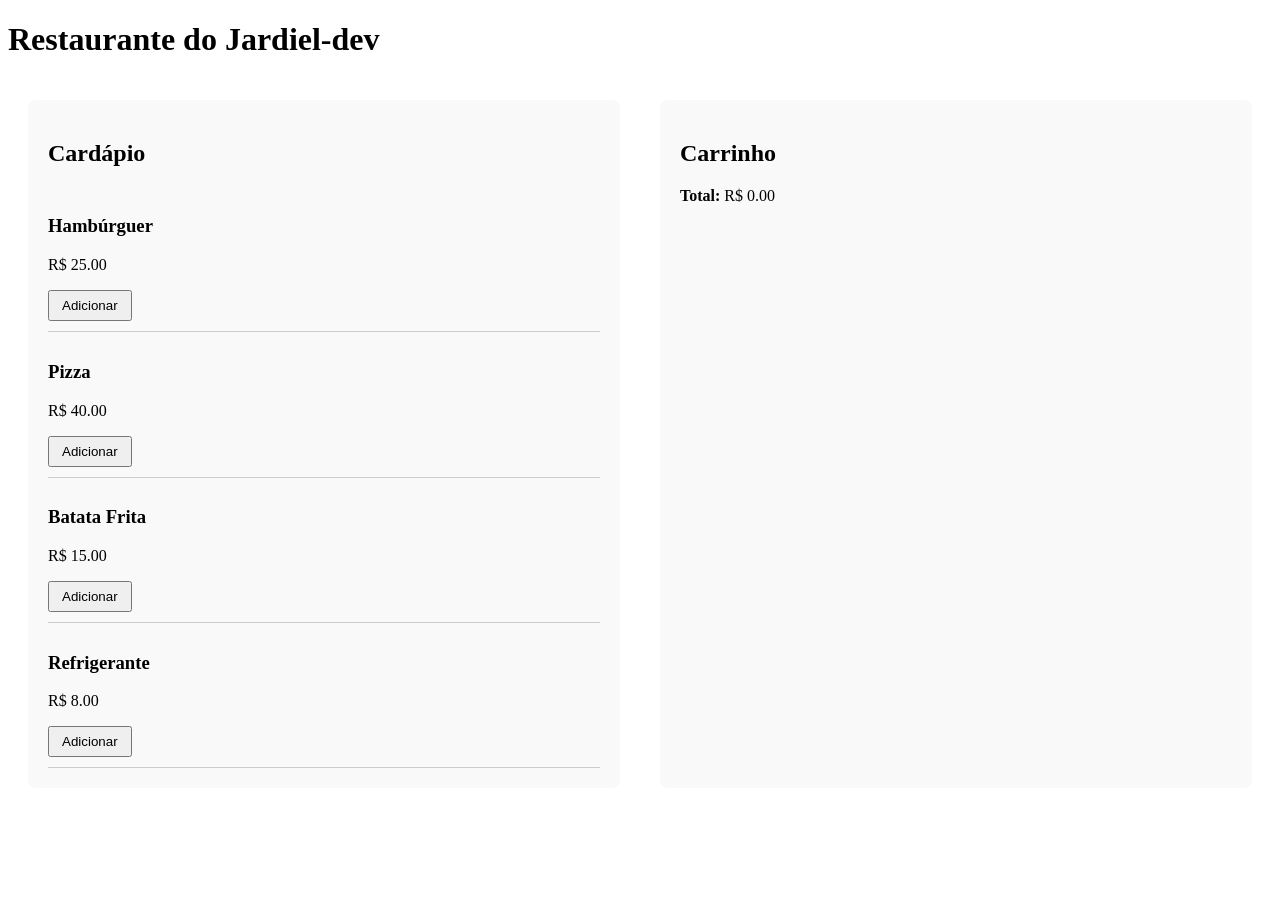
==== index.html @ 6250edc1 "Projeto sistema de restaurante" ====
<!DOCTYPE html>
<html lang="pt-br">
<head>
    <meta charset="UTF-8">
    <meta name="viewport" content="width=device-width, initial-scale=1.0">
    <title>Restaurante do Jardiel</title>
    <link rel="stylesheet" href="style.css">
</head>
<body>
    <h1>Restaurante do Jardiel-dev</h1>

    <main class="container">
        <section class="cardapio">
            <h2>Cardápio</h2>
            
            <div id="lista-pratos">

            </div>

        </section>

        <section class="carrinho">
            <h2>Carrinho</h2>

            <ul id="lista-carrinho">

            </ul>

            <p><strong>Total:</strong> R$ <span id="total">0.00</span></p>
        </section>
    </main>
    <script src="script.js"></script>
</body>
</html>
---- style.css ----
.container {
  display: flex;
  gap: 40px;
  padding: 20px;
}

.cardapio, .carrinho {
  background-color: #f9f9f9;
  padding: 20px;
  border-radius: 8px;
  width: 50%;
}

.prato {
  border-bottom: 1px solid #ccc;
  padding: 10px 0;
}

.prato button {
  padding: 6px 12px;
  cursor: pointer;
}
.carrinho li {
  display: flex;
  justify-content: space-between;
  margin-bottom: 8px;
}

.carrinho button {
  cursor: pointer;
}
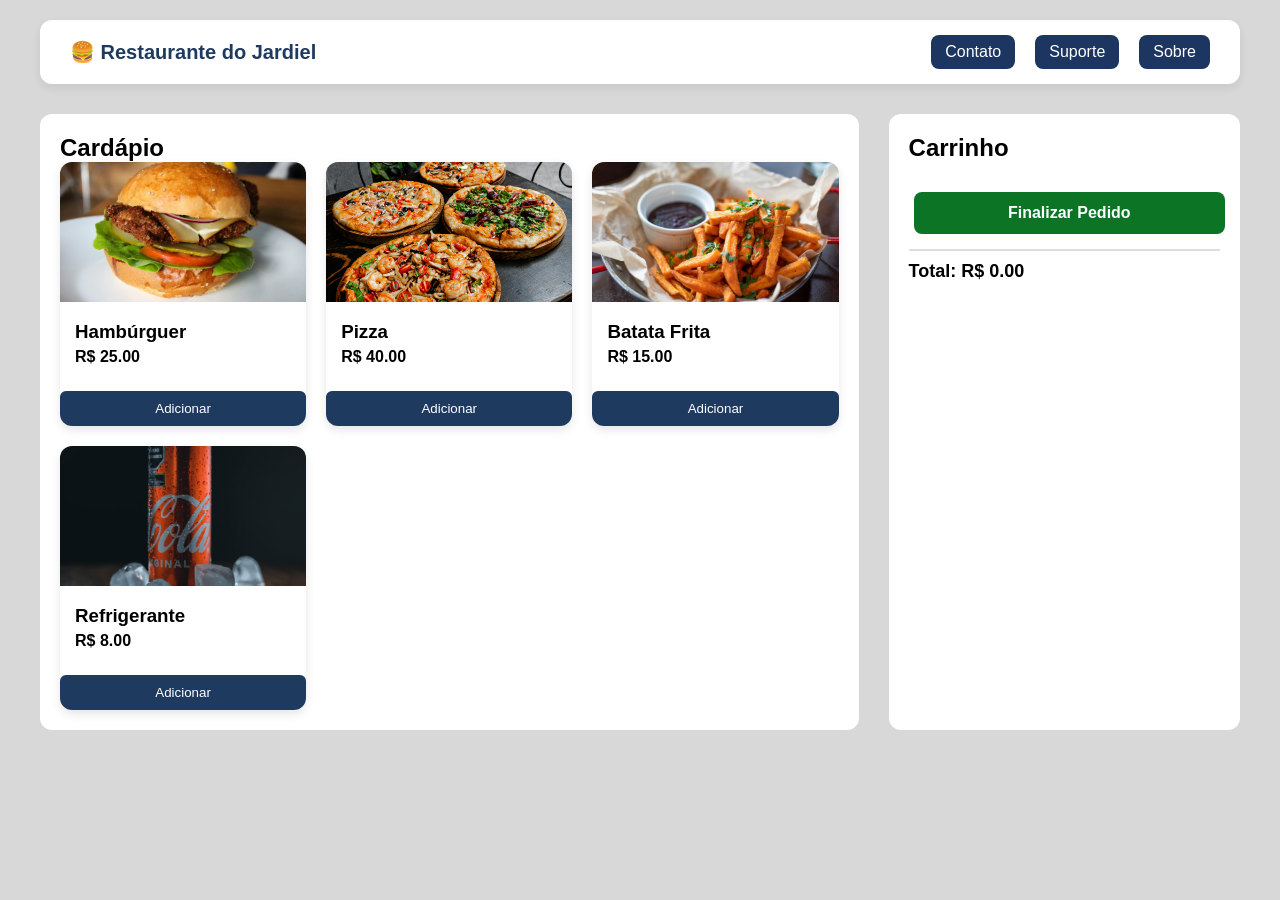
==== commit 06acb4f4: "Projeto sistema de restaurante" ====
--- a/index.html
+++ b/index.html
@@ -7,7 +7,17 @@
     <link rel="stylesheet" href="style.css">
 </head>
 <body>
-    <h1>Restaurante do Jardiel-dev</h1>
+    <header class="navbar">
+  <div class="logo">🍔 Restaurante do Jardiel</div>
+
+  <nav class="menu">
+    <a href="#">Contato</a>
+    <a href="#">Suporte</a>
+    <a href="#">Sobre</a>
+  </nav>
+</header>
+
+
 
     <main class="container">
         <section class="cardapio">
@@ -25,6 +35,8 @@
             <ul id="lista-carrinho">
 
             </ul>
+            <button id="finalizar-pedido">Finalizar Pedido</button>
+
 
             <p><strong>Total:</strong> R$ <span id="total">0.00</span></p>
         </section>
--- a/style.css
+++ b/style.css
@@ -1,31 +1,295 @@
+* {
+  margin: 0;
+  padding: 0;
+  box-sizing: border-box;
+  font-family: 'Poppins', sans-serif;
+}
+
+body {
+ 
+  background-color: #05040427;
+
+  padding: 20px;
+}
+
+.titulo {
+  text-align: center;
+  margin-bottom: 30px;
+}
+
 .container {
   display: flex;
-  gap: 40px;
+  gap: 30px;
+  max-width: 1200px;
+  margin: auto;
+}
+
+.cardapio, .carrinho {
+  background: white;
   padding: 20px;
-}
-
-.cardapio, .carrinho {
-  background-color: #f9f9f9;
+  border-radius: 12px;
+}
+
+.cardapio {
+  width: 70%;
+}
+
+.carrinho {
+  width: 30%;
+}
+
+#lista-pratos {
+  display: grid;
+  grid-template-columns: repeat(auto-fill, minmax(220px, 1fr));
+  gap: 20px;
+}
+
+.prato {
+  border-radius: 12px;
+  overflow: hidden;
+  box-shadow: 0 4px 10px rgba(0,0,0,0.1);
+  transition: 0.3s;
+  background: #fff;
+}
+
+.prato:hover {
+  transform: translateY(-5px);
+}
+
+.prato img {
+  width: 100%;
+  height: 140px;
+  object-fit: cover;
+}
+
+.prato-info {
+  padding: 15px;
+}
+
+.prato-info h3 {
+  margin-bottom: 5px;
+}
+
+.prato-info p {
+  margin-bottom: 10px;
+  font-weight: bold;
+}
+
+.prato button {
+  width: 100%;
+  padding: 10px;
+  border: none;
+  background: #1f3a5f;
+  color: white;
+  cursor: pointer;
+  border-radius: 6px;
+  transition: 0.3s;
+}
+
+.prato button:hover {
+  background: #0b7425;
+}
+
+.carrinho ul {
+  list-style: none;
+  margin-top: 15px;
+}
+
+.carrinho li {
+  display: flex;
+  justify-content: space-between;
+  align-items: center;
+  margin-bottom: 10px;
+}
+
+.carrinho button {
+  margin-left: 5px;
+  cursor: pointer;
+}
+
+@media (max-width: 900px) {
+  .container {
+    flex-direction: column;
+  }
+
+  .cardapio, .carrinho {
+    width: 100%;
+  }
+}
+
+.navbar {
+  display: flex;
+  justify-content: space-between;
+  align-items: center;
+  padding: 15px 30px;
+  background-color: #ffffff;
+  border-radius: 12px;
+  max-width: 1200px;
+  margin: 0 auto 30px;
+  box-shadow: 0 4px 10px rgba(0,0,0,0.08);
+}
+
+.logo {
+  font-size: 20px;
+  font-weight: bold;
+  color: #1f3a5f;
+}
+
+.menu {
+  display: flex;
+  gap: 20px;
+}
+
+.menu a {
+  padding: 8px 14px;
+  border-radius: 8px;
+  text-decoration: none;
+  color: #ffffff;
+  font-weight: 500;
+  background-color: #1c3561;
+  transition: all 0.3s ease;
+}
+
+.menu a:hover {
+  background-color: #318538;
+  color: rgb(255, 255, 255);
+  transform: translateY(-2px);
+}
+
+
+.carrinho ul {
+  list-style: none;
+  padding: 0;
+  margin-top: 15px;
+}
+
+.carrinho li {
+  background: #f9f9f9;
+  padding: 12px;
+  border-radius: 8px;
+  margin-bottom: 12px;
+  display: flex;
+  justify-content: space-between;
+  align-items: center;
+}
+
+.item-info {
+  display: flex;
+  flex-direction: column;
+  gap: 4px;
+}
+
+.item-acoes {
+  text-align: right;
+}
+
+.preco {
+  display: block;
+  font-weight: bold;
+  margin-bottom: 6px;
+}
+
+.botoes-qtd {
+  display: flex;
+  gap: 6px;
+  justify-content: flex-end;
+}
+
+.botoes-qtd button {
+  width: 28px;
+  height: 28px;
+  border: none;
+  border-radius: 6px;
+  background: #1f3a5f;
+  color: white;
+  cursor: pointer;
+  font-size: 16px;
+}
+
+.botoes-qtd button:hover {
+  background: #0b7425;
+}
+
+/* TOTAL */
+.carrinho p {
+  margin-top: 15px;
+  font-size: 18px;
+  font-weight: bold;
+  border-top: 2px solid #ddd;
+  padding-top: 10px;
+}
+#finalizar-pedido {
+  width: 100%;
+  margin-top: 15px;
+  padding: 12px;
+  font-size: 16px;
+  font-weight: bold;
+  border: none;
+  border-radius: 8px;
+  background-color: #0b7425;
+  color: white;
+  cursor: pointer;
+  transition: 0.3s;
+}
+
+#finalizar-pedido:hover {
+  background-color: #095d1f;
+}
+
+.checkout {
+  max-width: 800px;
+  margin: auto;
+  display: flex;
+  gap: 30px;
+}
+
+.resumo, .pagamento {
+  background: white;
   padding: 20px;
-  border-radius: 8px;
+  border-radius: 12px;
   width: 50%;
 }
 
-.prato {
-  border-bottom: 1px solid #ccc;
-  padding: 10px 0;
-}
-
-.prato button {
-  padding: 6px 12px;
-  cursor: pointer;
-}
-.carrinho li {
-  display: flex;
-  justify-content: space-between;
-  margin-bottom: 8px;
-}
-
-.carrinho button {
-  cursor: pointer;
-}
+.resumo ul {
+  list-style: none;
+  padding: 0;
+  margin-top: 15px;
+}
+
+.resumo li {
+  display: flex;
+  justify-content: space-between;
+  margin-bottom: 10px;
+}
+
+.total-final {
+  margin-top: 15px;
+  font-size: 20px;
+  font-weight: bold;
+}
+
+#confirmar-pedido {
+  margin-top: 20px;
+  width: 100%;
+  padding: 12px;
+  background: #1f3a5f;
+  color: white;
+  border: none;
+  border-radius: 8px;
+  cursor: pointer;
+}
+
+#confirmar-pedido:hover {
+  background: #0b7425;
+}
+
+@media (max-width: 768px) {
+  .checkout {
+    flex-direction: column;
+  }
+
+  .resumo, .pagamento {
+    width: 100%;
+  }
+}
+
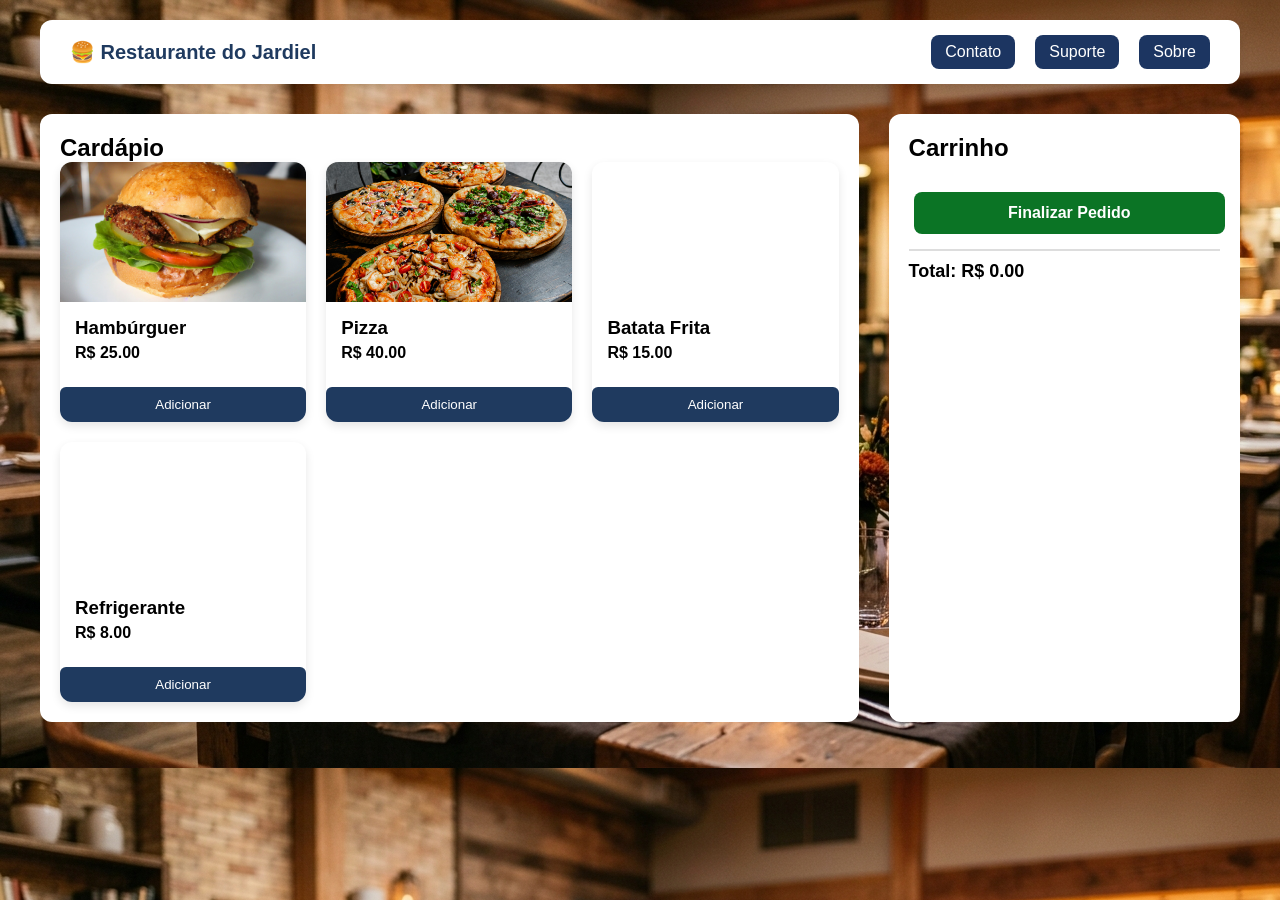
==== commit 3a9cdf1d: "Atualização" ====
--- a/index.html
+++ b/index.html
@@ -41,6 +41,6 @@
             <p><strong>Total:</strong> R$ <span id="total">0.00</span></p>
         </section>
     </main>
-    <script src="script.js"></script>
+    <script src="script.js" defer></script>
 </body>
 </html>
--- a/style.css
+++ b/style.css
@@ -7,7 +7,7 @@
 
 body {
  
-  background-color: #05040427;
+  background-image: url(img/fundo.png);
 
   padding: 20px;
 }
@@ -57,9 +57,10 @@
 }
 
 .prato img {
-  width: 100%;
-  height: 140px;
-  object-fit: cover;
+    width: 100%;
+    height: 140px;
+    object-fit: cover;
+    display: block;
 }
 
 .prato-info {
@@ -293,3 +294,24 @@
   }
 }
 
+@media (max-width: 768px) {
+  .navbar {
+    flex-direction: column;
+    align-items: stretch;
+    gap: 15px;
+  }
+
+  .logo {
+    text-align: center;
+  }
+
+  .menu {
+    flex-direction: column;
+    gap: 10px;
+  }
+
+  .menu a {
+    width: 100%;
+    text-align: center;
+  }
+}
